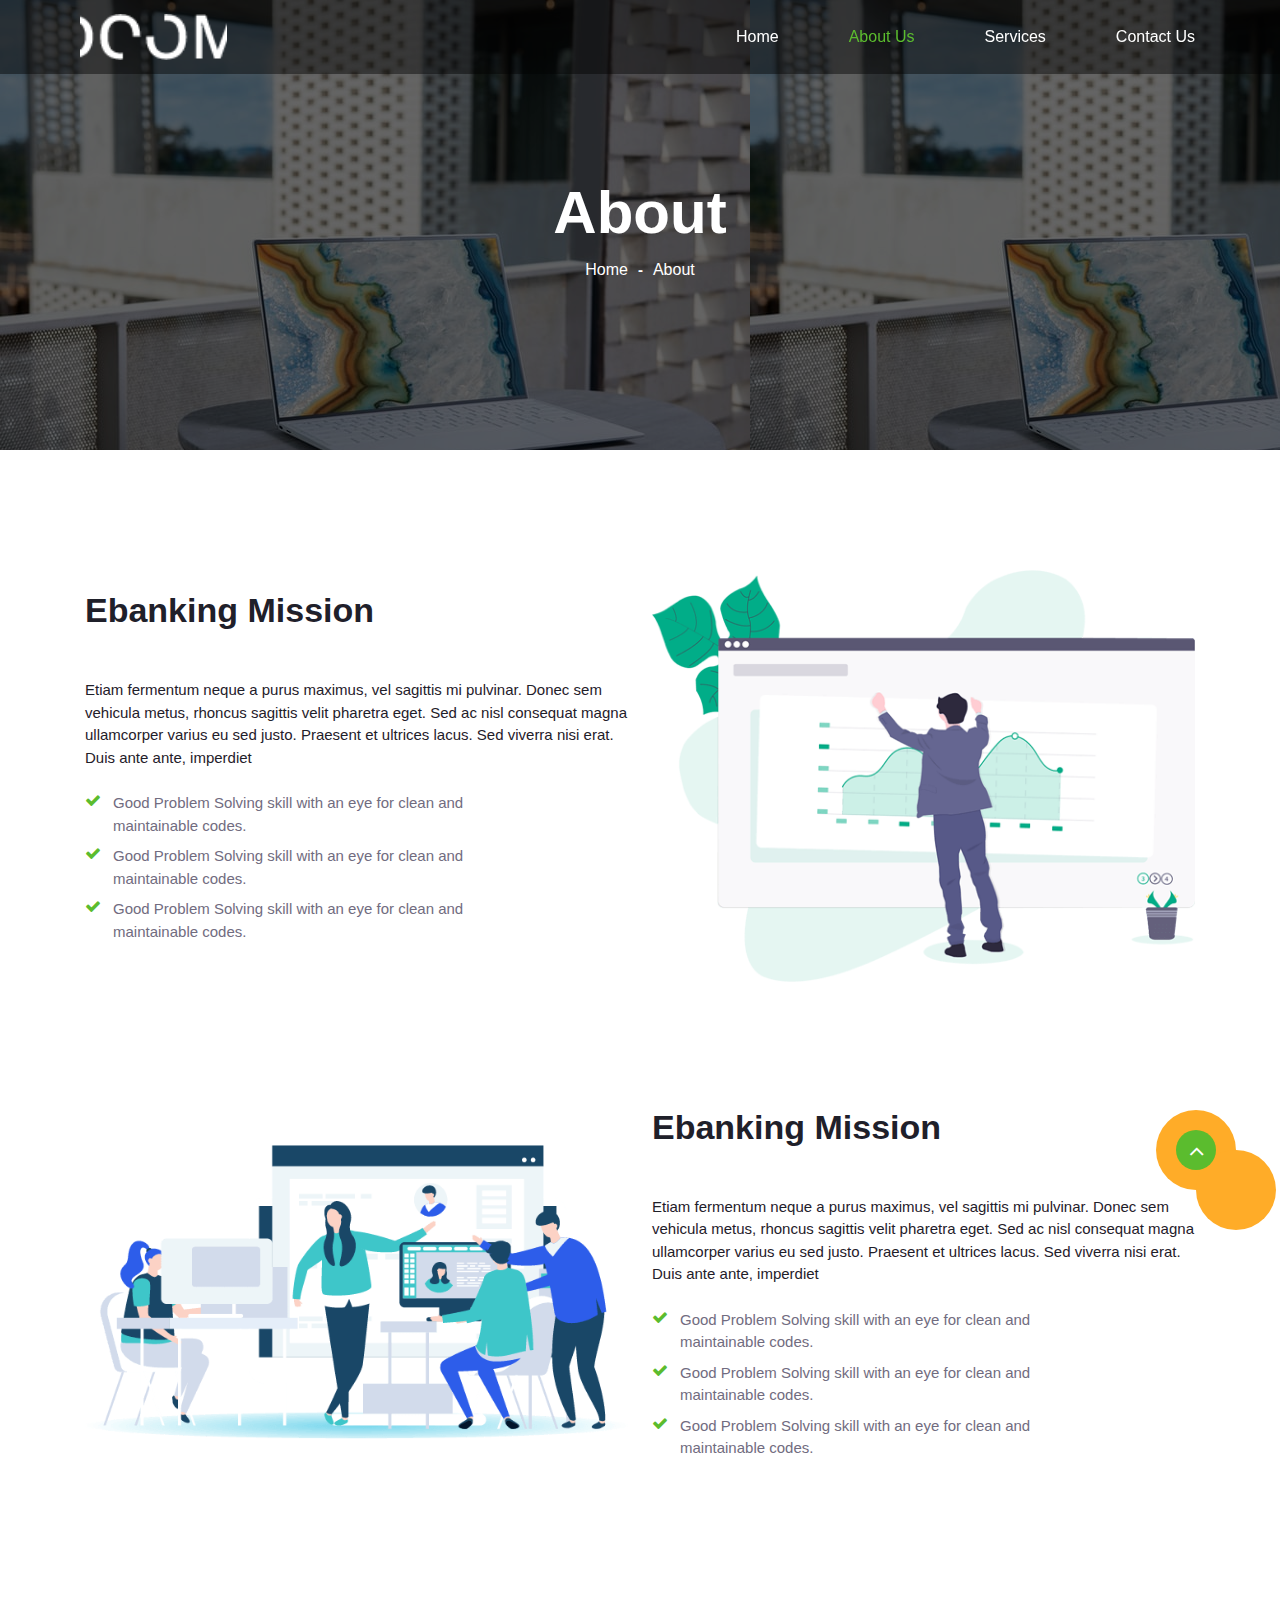
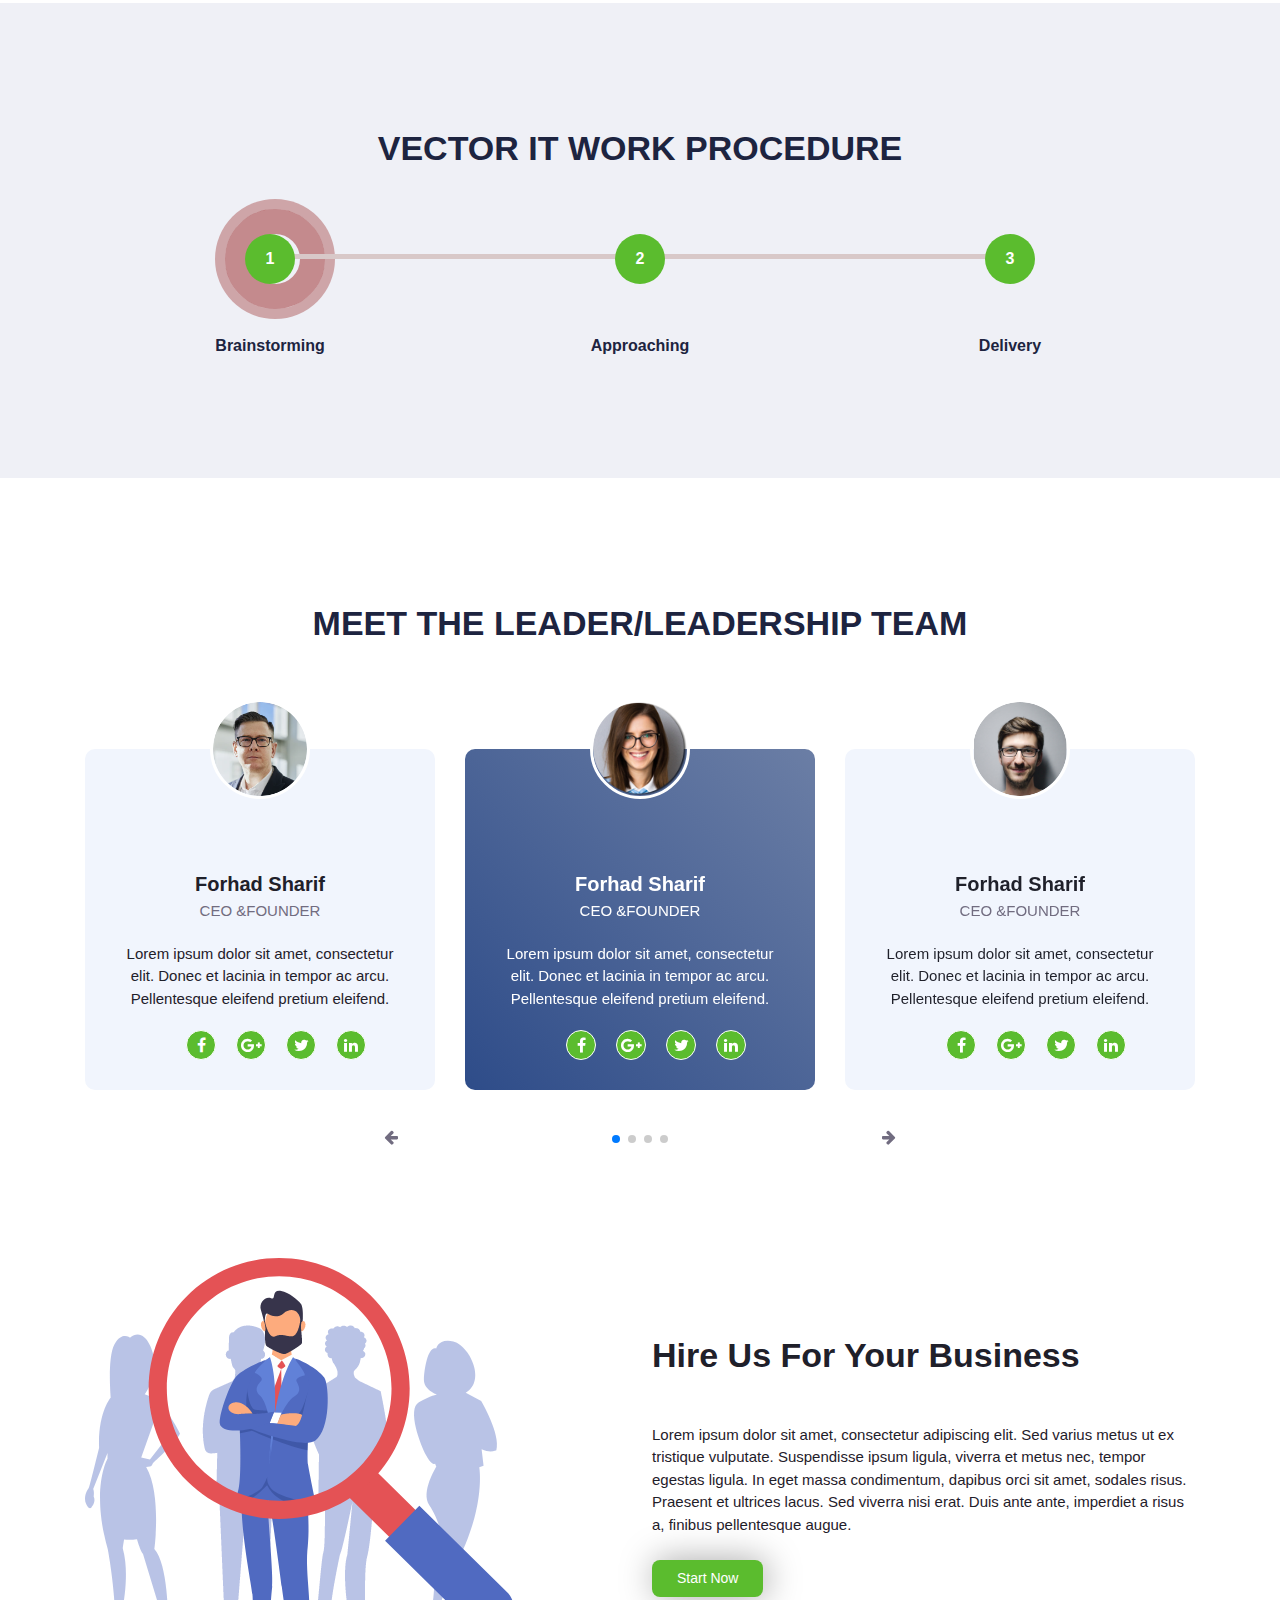
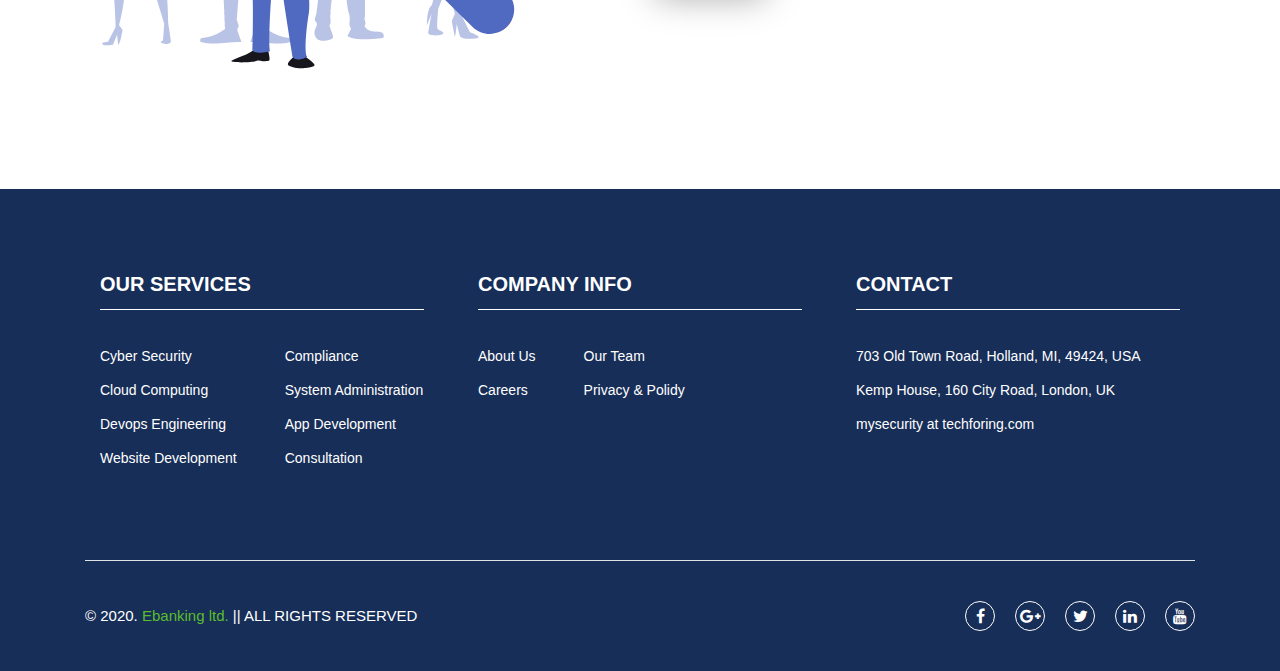
==== about.html @ 7d3a4fbb "Today I have completed 3 html pages" ====
<!DOCTYPE html>
<html lang="en">
<head>
    <meta charset="UTF-8">
    <meta name="viewport" content="width=device-width, initial-scale=1.0">
    <!-- Google fonts -->
    <link href="https://fonts.googleapis.com/css2?family=Roboto:ital,wght@0,100;0,300;0,400;0,500;0,700;1,100;1,300;1,400;1,500;1,700&display=swap" rel="stylesheet" />
    <!-- Favicon hear -->
    <link rel="shortcut icon" href="assets/images/logo/favicon.ico.png" type="image/x-icon">
    <!-- Fontawesome.min.css -->
    <link rel="stylesheet" href="assets/css/font-awesome.min.css" />
    <!-- Bootstrap v5 alpha -->
    <link rel="stylesheet" href="assets/css/bootstrap.min.css" />
    <!-- Animate css -->
    <link rel="stylesheet" href="assets/css/animate.css" />
    <!-- lightcase css -->
    <link rel="stylesheet" href="assets/css/lightcase.css" />
    <!-- swiper css -->
    <link rel="stylesheet" href="assets/css/swiper-bundle.min.css">
    <!-- Plane css -->
    <link rel="stylesheet" href="assets/css/plane.css" />

    <title>FutureGenit</title>
</head>
<body>

    <!-- freeloader start -->
    <!-- freeloader start -->

    <!-- header area start -->
    <header>
        <div class="header-bg">
            <div class="container-fluid p-0">
                <div class="header-item">
                    <div class="header-logo">
                        <a href="#" class="your-barnd">
                            <img src="assets/images/logo/01.png" alt="">
                        </a>
                    </div>
                    <div class="header-menu">
                        <div class="overlay"></div>
                        <div class="main-menu">
                            <ul class="menu-list list-unstyled">
                                <li>
                                    <a href="index.html" class="ploor-link">Home</a>
                                </li>
                                <li class="active">
                                    <a href="about.html" class="ploor-link">About Us</a>
                                </li>
                                <li>
                                    <a href="services.html" class="ploor-link">Services</a>
                                </li>
                                <li>
                                    <a href="contact.html" class="ploor-link">Contact Us</a>
                                </li>
                            </ul>
                        </div>
                        <div class="mobile-bar">
                            <span></span>
                            <span></span>
                            <span></span>
                        </div>
                    </div>
                </div>
            </div>
        </div>
    </header>
    <!-- header area Ends  -->

    <!-- page-header area start -->
    <section class="page-header">
        <div class="p-overlay">
            <div class="page-fluid">
                <div class="container">
                    <div class="page-header-content text-center">
                        <h2>About</h2>
                        <ul class="page-menu">
                            <li><a href="#0">Home</a></li>
                            <li><span>-</span></li>
                            <li><a href="#0">About</a></li>
                        </ul>
                    </div>
                </div>
            </div>
        </div>
    </section>
    <!-- page-header area ends  -->

    <!-- service one area start -->
    <section class="services-area style-four">
        <div class="container">
            <div class="section-wrapper">
                <div class="row align-items-center">
                    <div class="col-lg-6 col-12 mb-4 mb-lg-0">
                        <div class="service-content">
                            <div class="content-header">
                                <h3>Ebanking Mission</h3>
                            </div>
                            <div class="content-text">
                                <p> Etiam fermentum neque a purus maximus, vel sagittis mi pulvinar. Donec  sem vehicula metus, rhoncus sagittis velit pharetra eget. Sed ac nisl consequat magna ullamcorper varius eu sed justo. Praesent et ultrices lacus. Sed viverra nisi erat. Duis ante ante, imperdiet </p>
                                <ul class="service-list">
                                    <li><i class="fa fa-check"></i><span> Good Problem Solving skill with an eye for clean and maintainable codes.</span></li>
                                    <li><i class="fa fa-check"></i><span> Good Problem Solving skill with an eye for clean and maintainable codes.</span></li>
                                    <li><i class="fa fa-check"></i><span> Good Problem Solving skill with an eye for clean and maintainable codes.</span></li>
                                </ul>
                            </div>
                        </div>
                    </div>
                    <div class="col-lg-6 col-12">
                        <div class="service-thumb">
                            <img src="assets/images/about/01.png" alt="">
                        </div>
                    </div>
                </div>
            </div>
        </div>
    </section>
    <!-- service one area ends  -->

    <!-- service three area start -->
    <section class="services-area style-four pt-0">
        <div class="container">
            <div class="section-wrapper">
                <div class="row align-items-center">
                    <div class="col-lg-6 col-12 mb-4 mb-lg-0">
                        <div class="service-thumb">
                            <img src="assets/images/about/02.png" alt="">
                        </div>
                    </div>
                    <div class="col-lg-6 col-12">
                        <div class="service-content">
                            <div class="content-header">
                                <h3>Ebanking Mission</h3>
                            </div>
                            <div class="content-text">
                                <p> Etiam fermentum neque a purus maximus, vel sagittis mi pulvinar. Donec  sem vehicula metus, rhoncus sagittis velit pharetra eget. Sed ac nisl consequat magna ullamcorper varius eu sed justo. Praesent et ultrices lacus. Sed viverra nisi erat. Duis ante ante, imperdiet </p>
                                <ul class="service-list">
                                    <li><i class="fa fa-check"></i><span> Good Problem Solving skill with an eye for clean and maintainable codes.</span></li>
                                    <li><i class="fa fa-check"></i><span> Good Problem Solving skill with an eye for clean and maintainable codes.</span></li>
                                    <li><i class="fa fa-check"></i><span> Good Problem Solving skill with an eye for clean and maintainable codes.</span></li>
                                </ul>
                            </div>
                        </div>
                    </div>
                </div>
            </div>
        </div>
    </section>
    <!-- service three area ends  -->

    <!-- vectoriT work system  start -->
    <section class="working-area">
        <div class="container">
            <div class="section-header">
                <h3>Vector IT Work Procedure</h3>
            </div>
            <div class="section-wrapper">
                <ul class="working-bar">
                    <li><a href="#0">Brainstorming</a></li>
                    <li><a href="#0">Approaching</a></li>
                    <li><a href="#0">Delivery</a></li>
                </ul>
            </div>
        </div>
    </section>
    <!-- vectoriT work system  start -->

    <!-- team area start -->
    <section class="team-area">
        <div class="container">
            <div class="section-header">
                <h3>Meet The Leader/Leadership Team</h3>
            </div>
            <div class="section-wrapper">
                <div class="team-slider">
                    <div class="swiper-wrapper">
                        <div class="swiper-slide">
                            <div class="team-item">
                                <div class="item-thumb">
                                    <img src="assets/images/team/01.png" alt="">
                                </div>
                                <div class="item-text">
                                    <h4>Forhad Sharif</h4>
                                    <span>CEO &FOUNDER</span>
                                    <p>Lorem ipsum dolor sit amet, consectetur elit. Donec et lacinia in tempor ac arcu. Pellentesque eleifend pretium eleifend.</p>
                                    <ul class="mendia-list">
                                        <li><a href="#"><i class="fa fa-facebook"></i></a></li>
                                        <li><a href="#"><i class="fa fa-google-plus"></i></a></li>
                                        <li><a href="#"><i class="fa fa-twitter"></i></a></li>
                                        <li><a href="#"><i class="fa fa-linkedin"></i></a></li>
                                    </ul>
                                </div>
                            </div>
                        </div>
                        <div class="swiper-slide">
                            <div class="team-item">
                                <div class="item-thumb">
                                    <img src="assets/images/team/04.png" alt="">
                                </div>
                                <div class="item-text">
                                    <h4>Forhad Sharif</h4>
                                    <span>CEO &FOUNDER</span>
                                    <p>Lorem ipsum dolor sit amet, consectetur elit. Donec et lacinia in tempor ac arcu. Pellentesque eleifend pretium eleifend.</p>
                                    <ul class="mendia-list">
                                        <li><a href="#"><i class="fa fa-facebook"></i></a></li>
                                        <li><a href="#"><i class="fa fa-google-plus"></i></a></li>
                                        <li><a href="#"><i class="fa fa-twitter"></i></a></li>
                                        <li><a href="#"><i class="fa fa-linkedin"></i></a></li>
                                    </ul>
                                </div>
                            </div>
                        </div>
                        <div class="swiper-slide">
                            <div class="team-item">
                                <div class="item-thumb">
                                    <img src="assets/images/team/03.png" alt="">
                                </div>
                                <div class="item-text">
                                    <h4>Forhad Sharif</h4>
                                    <span>CEO &FOUNDER</span>
                                    <p>Lorem ipsum dolor sit amet, consectetur elit. Donec et lacinia in tempor ac arcu. Pellentesque eleifend pretium eleifend.</p>
                                    <ul class="mendia-list">
                                        <li><a href="#"><i class="fa fa-facebook"></i></a></li>
                                        <li><a href="#"><i class="fa fa-google-plus"></i></a></li>
                                        <li><a href="#"><i class="fa fa-twitter"></i></a></li>
                                        <li><a href="#"><i class="fa fa-linkedin"></i></a></li>
                                    </ul>
                                </div>
                            </div>
                        </div>
                        <div class="swiper-slide">
                            <div class="team-item">
                                <div class="item-thumb">
                                    <img src="assets/images/team/04.png" alt="">
                                </div>
                                <div class="item-text">
                                    <h4>Forhad Sharif</h4>
                                    <span>CEO &FOUNDER</span>
                                    <p>Lorem ipsum dolor sit amet, consectetur elit. Donec et lacinia in tempor ac arcu. Pellentesque eleifend pretium eleifend.</p>
                                    <ul class="mendia-list">
                                        <li><a href="#"><i class="fa fa-facebook"></i></a></li>
                                        <li><a href="#"><i class="fa fa-google-plus"></i></a></li>
                                        <li><a href="#"><i class="fa fa-twitter"></i></a></li>
                                        <li><a href="#"><i class="fa fa-linkedin"></i></a></li>
                                    </ul>
                                </div>
                            </div>
                        </div>
                        <div class="swiper-slide">
                            <div class="team-item">
                                <div class="item-thumb">
                                    <img src="assets/images/team/05.png" alt="">
                                </div>
                                <div class="item-text">
                                    <h4>Forhad Sharif</h4>
                                    <span>CEO &FOUNDER</span>
                                    <p>Lorem ipsum dolor sit amet, consectetur elit. Donec et lacinia in tempor ac arcu. Pellentesque eleifend pretium eleifend.</p>
                                    <ul class="mendia-list">
                                        <li><a href="#"><i class="fa fa-facebook"></i></a></li>
                                        <li><a href="#"><i class="fa fa-google-plus"></i></a></li>
                                        <li><a href="#"><i class="fa fa-twitter"></i></a></li>
                                        <li><a href="#"><i class="fa fa-linkedin"></i></a></li>
                                    </ul>
                                </div>
                            </div>
                        </div>
                        <div class="swiper-slide">
                            <div class="team-item">
                                <div class="item-thumb">
                                    <img src="assets/images/team/02.png" alt="">
                                </div>
                                <div class="item-text">
                                    <h4>Forhad Sharif</h4>
                                    <span>CEO &FOUNDER</span>
                                    <p>Lorem ipsum dolor sit amet, consectetur elit. Donec et lacinia in tempor ac arcu. Pellentesque eleifend pretium eleifend.</p>
                                    <ul class="mendia-list">
                                        <li><a href="#"><i class="fa fa-facebook"></i></a></li>
                                        <li><a href="#"><i class="fa fa-google-plus"></i></a></li>
                                        <li><a href="#"><i class="fa fa-twitter"></i></a></li>
                                        <li><a href="#"><i class="fa fa-linkedin"></i></a></li>
                                    </ul>
                                </div>
                            </div>
                        </div>
                    </div>
                    <!-- Add Pagination -->
                    <div class="swiper-pagination"></div>
                    <!-- Add Arrows -->
                    <div class="team-button-next">
                        <i class="fa fa-arrow-right"></i>
                    </div>
                    <div class="team-button-prev">
                        <i class="fa fa-arrow-left"></i>
                    </div>
                </div>
            </div>
        </div>
    </section>
    <!-- team area ends  -->

    <!-- service six area start -->
    <section class="services-area style-four pt-5">
        <div class="container">
            <div class="section-wrapper">
                <div class="row align-items-center">
                    <div class="col-lg-6 col-12 mb-4 mb-lg-0">
                        <div class="service-thumb">
                            <img src="assets/images/about/03.png" alt="">
                        </div>
                    </div>
                    <div class="col-lg-6 col-12">
                        <div class="service-content">
                            <div class="content-header">
                                <h3>Hire us for your business</h3>
                            </div>
                            <div class="content-text">
                                <p>Lorem ipsum dolor sit amet, consectetur adipiscing elit. Sed varius metus ut ex tristique vulputate. Suspendisse ipsum ligula, viverra et metus nec, tempor egestas ligula. In eget massa condimentum, dapibus orci sit amet, sodales risus.  Praesent et ultrices lacus. Sed viverra nisi erat. Duis ante ante, imperdiet a risus a, finibus pellentesque augue. </p>
                                <button type="button" class="btn text-white mt-4">Start Now</button>
                            </div>
                        </div>
                    </div>
                </div>
            </div>
        </div>
    </section>
    <!-- service six area ends  -->

    <!-- footer-area start -->
    <footer>
        <div class="container">
            <div class="section-wrapper">
                <div class="row justify-content-center">
                    <div class="col-lg-4 col-md-6 col-12 pb-4 pb-lg-0">
                        <div class="footer-item">
                            <div class="item-header">
                                <h4>Our Services</h4>
                            </div>
                            <div class="d-flex">
                                <ul class="item-list mr-5">
                                    <li><a href="#0">Cyber Security</a></li>
                                    <li><a href="#0">Cloud Computing</a></li>
                                    <li><a href="#0">Devops Engineering</a></li>
                                    <li><a href="#0">Website Development</a></li>
                                </ul>
                                <ul class="item-list">
                                    <li><a href="#0">Compliance</a></li>
                                    <li><a href="#0">System Administration</a></li>
                                    <li><a href="#0">App Development</a></li>
                                    <li><a href="#0">Consultation</a></li>
                                </ul>
                            </div>
                        </div>
                    </div>
                    <div class="col-lg-4 col-md-6 col-12 pb-4 pb-lg-0">
                        <div class="footer-item">
                            <div class="item-header">
                                <h4>Company info</h4>
                            </div>
                            <div class="d-flex">
                                <ul class="item-list mr-5">
                                    <li><a href="#0">About Us</a></li>
                                    <li><a href="#0">Careers</a></li>
                                </ul>
                                <ul class="item-list">
                                    <li><a href="#0">Our Team</a></li>
                                    <li><a href="#0">Privacy & Polidy</a></li>
                                </ul>
                            </div>
                        </div>
                    </div>
                    <div class="col-lg-4 col-md-6 col-12 pb-4 pb-md-0">
                        <div class="footer-item">
                            <div class="item-header">
                                <h4>Contact</h4>
                            </div>
                            <ul class="item-list">
                                <li><a href="#0">703 Old Town Road, Holland, MI, 49424, USA</a></li>
                                <li><a href="#0">Kemp House, 160 City Road, London, UK</a></li>
                                <li><a href="#0">mysecurity at techforing.com</a></li>
                            </ul>
                        </div>
                    </div>
                </div>
            </div>
            <div class="footer-bottom border-top">
                <div class="temp-text pb-4 pb-md-0">
                    <p>© 2020. <a href="https://Ebanking.com/" target="_blank">Ebanking ltd.</a> || ALL RIGHTS RESERVED</p>
                </div>
                <div class="footer-media">
                    <ul class="mendia-list">
                        <li><a href="#"><i class="fa fa-facebook"></i></a></li>
                        <li><a href="#"><i class="fa fa-google-plus"></i></a></li>
                        <li><a href="#"><i class="fa fa-twitter"></i></a></li>
                        <li><a href="#"><i class="fa fa-linkedin"></i></a></li>
                        <li><a href="#"><i class="fa fa-youtube"></i></a></li>
                    </ul>
                </div>
            </div>
        </div>
    </footer>
    <!-- footer-area ends  -->

    <!-- scroolTop -->
    <a href="#" class="scrollToTop">
        <i class="fa fa-angle-up"></i>
        <span class="pluse_1"></span>
        <span class="pluse_2"></span>
    </a>
    <!-- scroolTop -->

    <!-- optional js -->
    <script src="assets/js/vendors.min.js"></script>
    <script src="assets/js/popper.min.js"></script>
    <script src="assets/js/bootstrap.min.js"></script>
    <script src="assets/js/lightcase.js"></script>
    <script src="assets/js/swiper-bundle.min.js"></script>
    <script src="assets/js/function.js"></script>
</body>
</html>
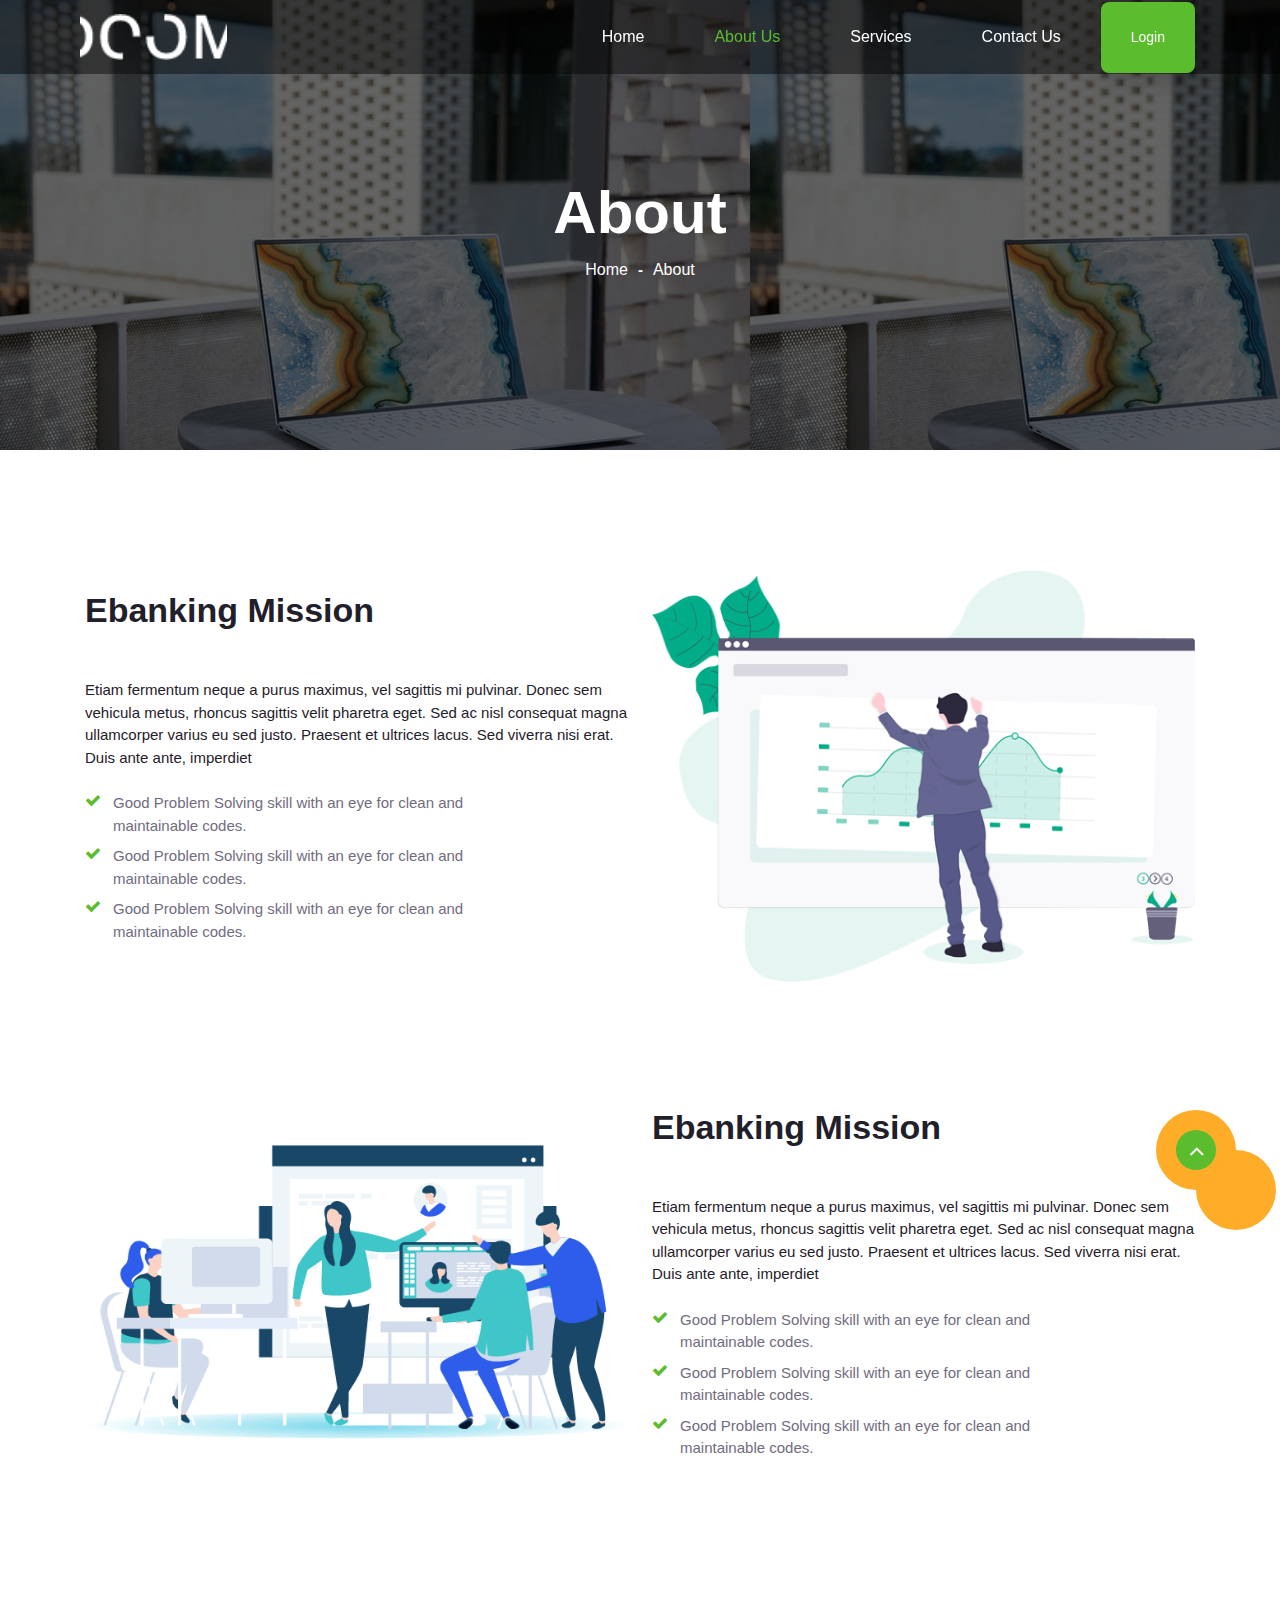
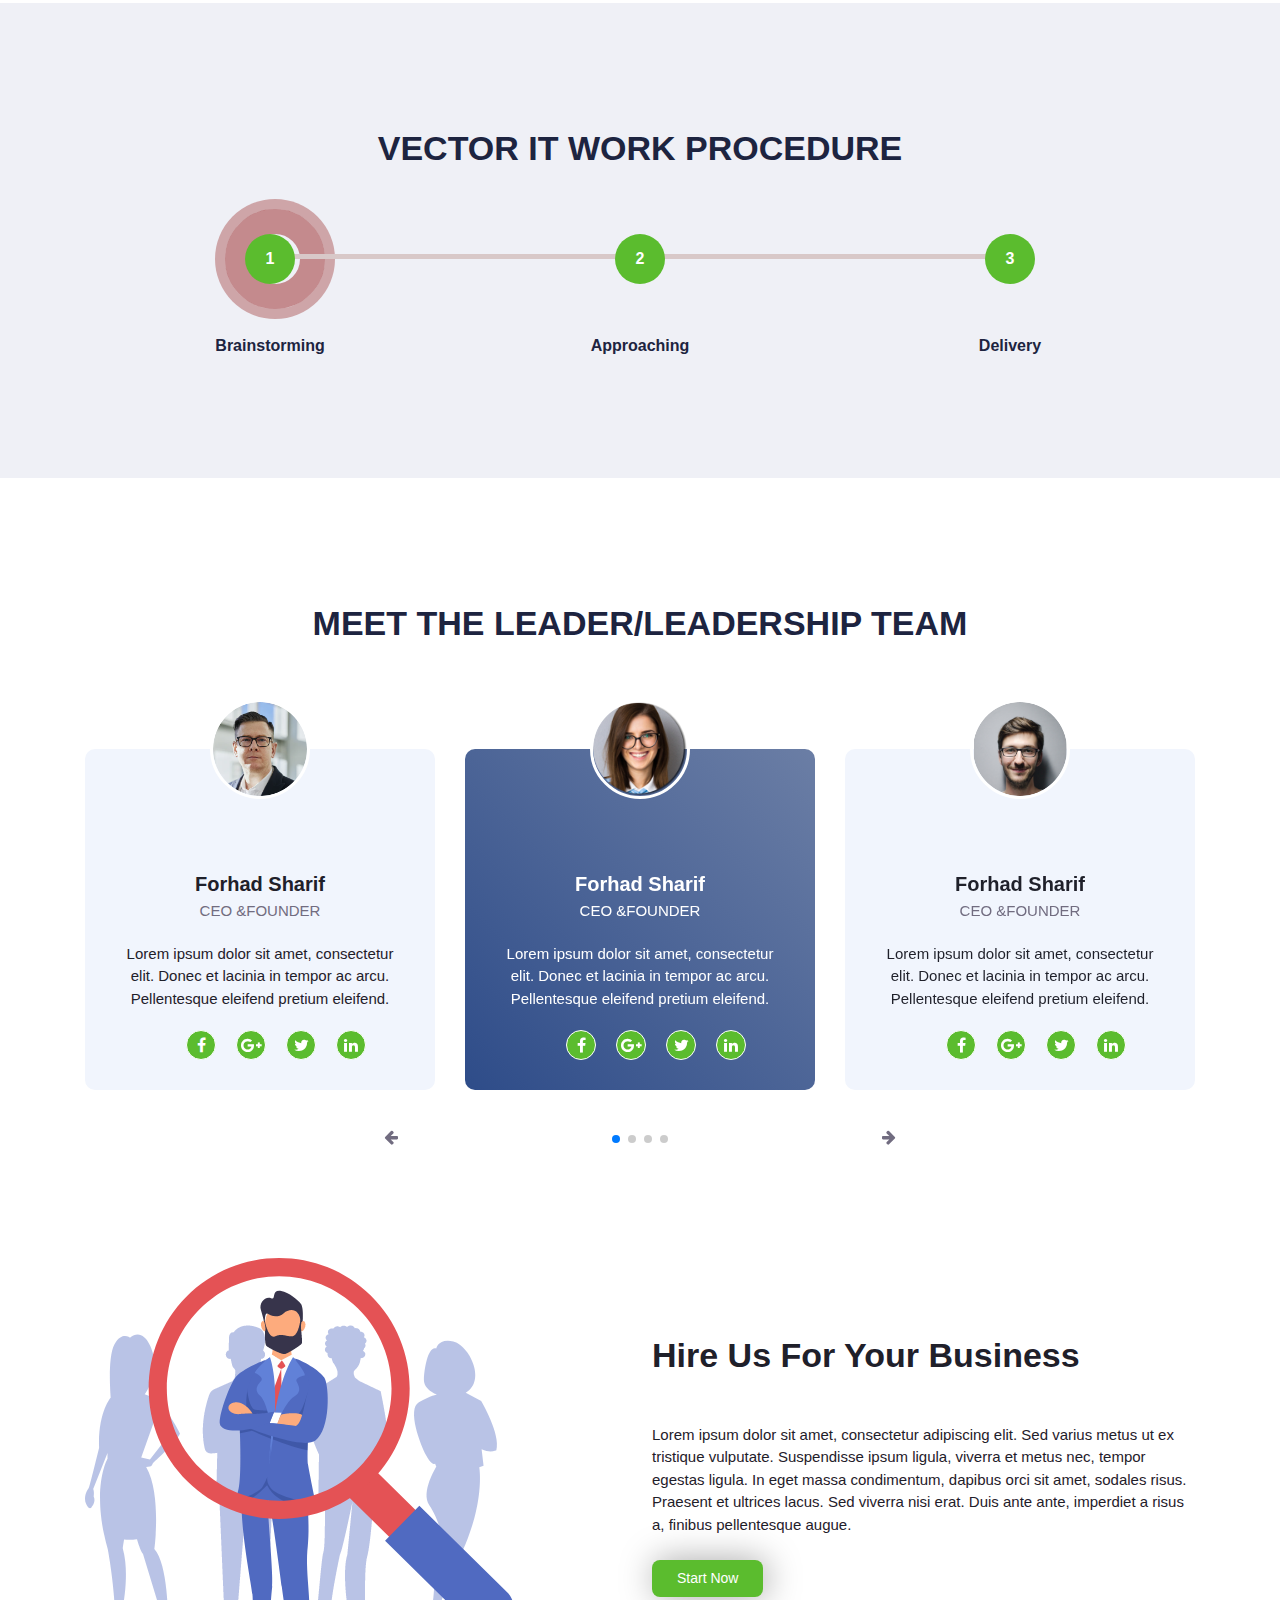
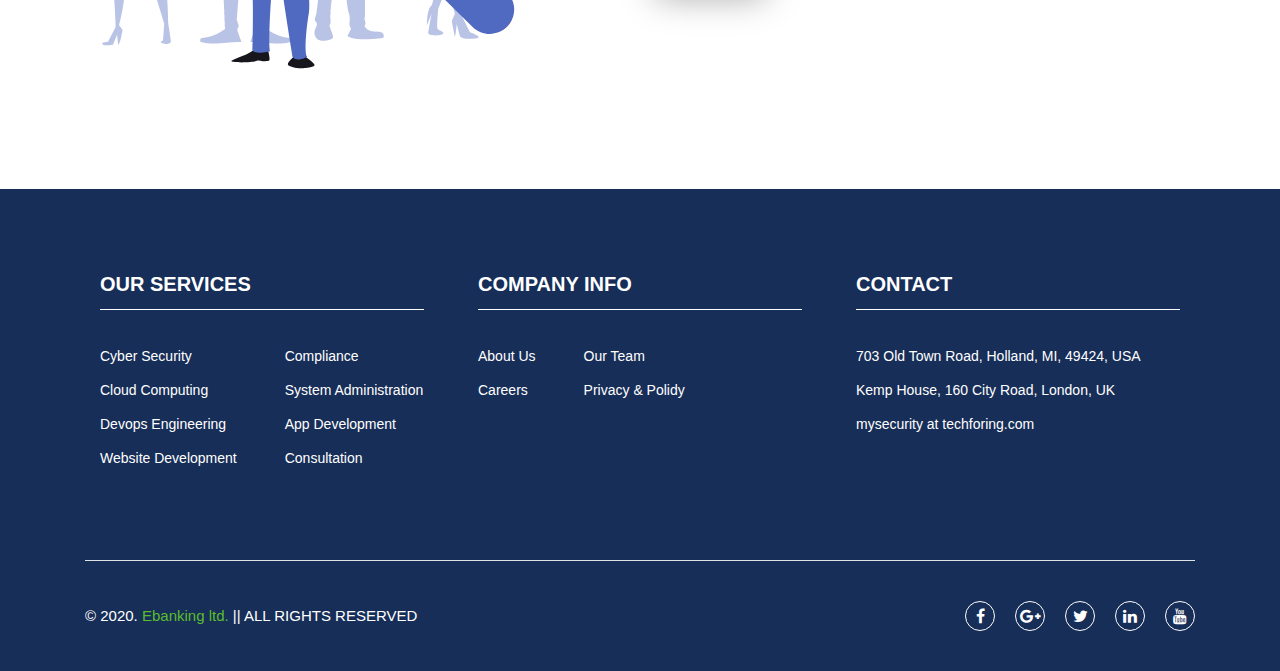
==== commit 2ec5f411: "Add some content" ====
--- a/about.html
+++ b/about.html
@@ -53,6 +53,9 @@
                                 <li>
                                     <a href="contact.html" class="ploor-link">Contact Us</a>
                                 </li>
+                                <li>
+                                    <a href="login.html" class="btn">Login</a>
+                                </li>
                             </ul>
                         </div>
                         <div class="mobile-bar">
--- a/assets/css/plane.css
+++ b/assets/css/plane.css
@@ -299,11 +299,11 @@
   100% {
     -webkit-transform: scale(1, 1);
     opacity: 0; } }
-header .header-bg .header-item, .banner-area .banner-container .swiper-wrapper .swiper-slide .banner-position, .page-header .page-fluid .page-header-content ul.page-menu, .working-area .section-wrapper ul.working-bar, .team-area .section-wrapper .team-slider .swiper-wrapper .swiper-slide .team-item .item-text ul.mendia-list, footer .footer-bottom, footer .footer-bottom .footer-media ul.mendia-list, .speakus-area .section-wrapper .speak-item {
+header .header-bg .header-item, .banner-area .banner-container .swiper-wrapper .swiper-slide .banner-position, .page-header .page-fluid .page-header-content ul.page-menu, .right-sidebar .categories-area .blog-categories ul.categories a, .right-sidebar .instagram-blog .instagram-content ul.instagram-thumb, .right-sidebar .blog-tag .tag-bg .tag-content ul.tag-link, .working-area .section-wrapper ul.working-bar, .team-area .section-wrapper .team-slider .swiper-wrapper .swiper-slide .team-item .item-text ul.mendia-list, footer .footer-bottom, footer .footer-bottom .footer-media ul.mendia-list, .speakus-area .section-wrapper .speak-item, .login-form.style-two .log-content .flexbox-container .bg-img .log-text ul.log-menu, .login-form.style-three .log-content .flexbox-container .white-box .bg-img .log-text .social-media-list {
   display: flex;
   flex-wrap: wrap; }
 
-header .header-bg .header-item .header-menu .main-menu ul.menu-list li::before, header .header-bg .header-item .header-menu .main-menu ul.menu-list a::after, .page-header .page-fluid, .video-testimonial .section-wrapper .video-thumb .thumb-icon i::after, .working-area .section-wrapper ul.working-bar li::after, .working-area .section-wrapper ul.working-bar li:nth-child(1) a::after, .working-area .section-wrapper ul.working-bar li a::before, .team-area .section-wrapper .team-slider .swiper-wrapper .swiper-slide .team-item .item-text ul.mendia-list a::after, footer .footer-bottom .footer-media ul.mendia-list a::after, .scrollToTop .pluse_1, .scrollToTop .pluse_2, .scrollToTop .pluse_1::after, .scrollToTop .pluse_1::before, .scrollToTop .pluse_2::after, .scrollToTop .pluse_2::before {
+header .header-bg .header-item .header-menu .main-menu ul.menu-list li::before, header .header-bg .header-item .header-menu .main-menu ul.menu-list a::after, .page-header .page-fluid, .right-sidebar .instagram-blog .instagram-content ul.instagram-thumb a .img-hover, .video-testimonial .section-wrapper .video-thumb .thumb-icon i::after, .working-area .section-wrapper ul.working-bar li::after, .working-area .section-wrapper ul.working-bar li:nth-child(1) a::after, .working-area .section-wrapper ul.working-bar li a::before, .team-area .section-wrapper .team-slider .swiper-wrapper .swiper-slide .team-item .item-text ul.mendia-list a::after, footer .footer-bottom .footer-media ul.mendia-list a::after, .scrollToTop .pluse_1, .scrollToTop .pluse_2, .scrollToTop .pluse_1::after, .scrollToTop .pluse_1::before, .scrollToTop .pluse_2::after, .scrollToTop .pluse_2::before {
   position: absolute;
   content: ''; }
 
@@ -426,6 +426,9 @@
         overflow-y: scroll;
         background-color: #5bbc2e;
         transition: all 0.3s ease-in-out; } }
+    @media (max-width: 575px) {
+      header .header-bg .header-item .header-menu .main-menu {
+        width: 200px; } }
     header .header-bg .header-item .header-menu .main-menu.open {
       left: 0; }
       header .header-bg .header-item .header-menu .main-menu.open ul.menu-list {
@@ -453,8 +456,10 @@
             right: auto;
             left: 0;
             width: 100%; }
-        header .header-bg .header-item .header-menu .main-menu ul.menu-list li:last-child a {
-          padding-right: 0; }
+        header .header-bg .header-item .header-menu .main-menu ul.menu-list li:last-child a:hover {
+          color: #fff; }
+        header .header-bg .header-item .header-menu .main-menu ul.menu-list li:last-child a::after {
+          content: none; }
         header .header-bg .header-item .header-menu .main-menu ul.menu-list li::before {
           top: 50%;
           left: -10%;
@@ -544,7 +549,7 @@
   .banner-area .banner-container {
     overflow: hidden; }
     .banner-area .banner-container .swiper-wrapper .swiper-slide {
-      min-height: 700px;
+      min-height: 500px;
       position: relative;
       overflow: hidden;
       background-position: center;
@@ -558,13 +563,13 @@
         opacity: 1;
         background: rgba(0, 0, 0, 0.6); }
       .banner-area .banner-container .swiper-wrapper .swiper-slide .banner-position {
-        min-height: 700px;
+        min-height: 500px;
         justify-content: center;
         align-items: center; }
         .banner-area .banner-container .swiper-wrapper .swiper-slide .banner-position .banner-content span {
           color: #fff;
           font-weight: 300;
-          font-size: 36px;
+          font-size: 25px;
           margin-bottom: -10px;
           display: inline-block; }
           @media (max-width: 575px) {
@@ -572,13 +577,13 @@
               max-width: 300px; } }
           @media (min-width: 576px) {
             .banner-area .banner-container .swiper-wrapper .swiper-slide .banner-position .banner-content span {
-              font-size: 40px; } }
+              font-size: 36px; } }
           @media (min-width: 768px) {
             .banner-area .banner-container .swiper-wrapper .swiper-slide .banner-position .banner-content span {
-              font-size: 48px; } }
+              font-size: 40px; } }
           @media (min-width: 1200px) {
             .banner-area .banner-container .swiper-wrapper .swiper-slide .banner-position .banner-content span {
-              font-size: 60px; } }
+              font-size: 48px; } }
         .banner-area .banner-container .swiper-wrapper .swiper-slide .banner-position .banner-content h2 {
           margin: 0;
           line-height: 1;
@@ -767,9 +772,244 @@
               padding-right: 8px; }
 
 .right-sidebar {
-  padding: 120px 0; }
-  .right-sidebar .panel-thumb img {
-    width: 100%; }
+  padding: 120px 0;
+  /*---col-4 css--*/
+  /*---col-4 css--*/ }
+  .right-sidebar .blog-form {
+    padding: 30px;
+    position: relative;
+    background: #fff;
+    box-shadow: 0 0 20px rgba(136, 136, 136, 0.2); }
+    @media (max-width: 991px) {
+      .right-sidebar .blog-form {
+        margin-top: 30px; } }
+    .right-sidebar .blog-form input.Search-box {
+      margin: 0;
+      color: #abb2b9;
+      height: 50px;
+      width: 100%;
+      padding-left: 8px;
+      font-weight: normal;
+      border: none;
+      border-radius: 4px;
+      background-color: #f4f5f6; }
+      .right-sidebar .blog-form input.Search-box::placeholder {
+        font-size: 16px;
+        letter-spacing: 1px; }
+    .right-sidebar .blog-form .search-icon {
+      position: absolute;
+      top: 40%;
+      right: 50px;
+      cursor: pointer; }
+  .right-sidebar .categories-area {
+    width: 100%;
+    padding: 30px 0 30px 0; }
+    .right-sidebar .categories-area .blog-categories {
+      background: #fff;
+      padding: 30px 30px 15px 30px;
+      border-radius: 3px;
+      overflow: hidden; }
+      .right-sidebar .categories-area .blog-categories.blog-padd {
+        box-shadow: 0 0 20px rgba(136, 136, 136, 0.2); }
+      .right-sidebar .categories-area .blog-categories h5 {
+        padding-bottom: 20px;
+        margin: 0;
+        border-bottom: 1px solid #f6f9fb;
+        text-transform: uppercase; }
+      .right-sidebar .categories-area .blog-categories ul.categories {
+        padding: 0;
+        margin: 0;
+        margin-top: 20px; }
+        .right-sidebar .categories-area .blog-categories ul.categories li {
+          margin: 5px 0;
+          list-style: none;
+          font-size: 16px;
+          font-weight: 400; }
+          @media (max-width: 1199px) {
+            .right-sidebar .categories-area .blog-categories ul.categories li {
+              margin: 0 0; } }
+        .right-sidebar .categories-area .blog-categories ul.categories a {
+          color: #000;
+          font-size: 16px;
+          justify-content: space-between;
+          align-items: baseline;
+          text-transform: capitalize;
+          font-weight: normal;
+          text-decoration: none;
+          transition: all ease 0.5s; }
+          .right-sidebar .categories-area .blog-categories ul.categories a:hover {
+            color: #5bbc2e; }
+            .right-sidebar .categories-area .blog-categories ul.categories a:hover p {
+              transform: translateX(5px);
+              color: #5bbc2e; }
+          .right-sidebar .categories-area .blog-categories ul.categories a p {
+            color: #000;
+            transition: all ease 0.5s;
+            font-size: 14px;
+            margin-bottom: 10px;
+            text-transform: uppercase; }
+            .right-sidebar .categories-area .blog-categories ul.categories a p i {
+              padding-right: 5px; }
+  .right-sidebar .post-blog {
+    background: #fff;
+    box-shadow: 0 0 20px rgba(136, 136, 136, 0.2); }
+    .right-sidebar .post-blog .post-content {
+      padding: 40px 30px; }
+      .right-sidebar .post-blog .post-content h5 {
+        margin: 0;
+        padding-bottom: 20px;
+        border-bottom: 1px solid #f6f9fb;
+        text-transform: uppercase; }
+      .right-sidebar .post-blog .post-content .content-inner {
+        width: 100%;
+        overflow: hidden;
+        padding: 20px 0;
+        border-bottom: 1px solid #f6f9fb; }
+        .right-sidebar .post-blog .post-content .content-inner:last-child {
+          border-bottom: none;
+          padding-bottom: 0; }
+        @media (max-width: 991px) {
+          .right-sidebar .post-blog .post-content .content-inner {
+            margin-bottom: 10px; } }
+        .right-sidebar .post-blog .post-content .content-inner:hover .post-text p {
+          color: #5bbc2e; }
+        .right-sidebar .post-blog .post-content .content-inner:hover .post-thumb img {
+          transform: scale(1.1); }
+        .right-sidebar .post-blog .post-content .content-inner .post-text {
+          width: calc(100% - 100px);
+          float: left; }
+          .right-sidebar .post-blog .post-content .content-inner .post-text p {
+            margin: 0;
+            color: #000;
+            font-weight: 500;
+            line-height: 22px;
+            transition: all 0.3s ease-in-out; }
+            @media (max-width: 575px) {
+              .right-sidebar .post-blog .post-content .content-inner .post-text p {
+                font-size: 13px; } }
+          .right-sidebar .post-blog .post-content .content-inner .post-text span {
+            transition: all 0.3s ease-in-out; }
+        .right-sidebar .post-blog .post-content .content-inner .post-thumb {
+          width: 80px;
+          float: left;
+          margin-left: 15px;
+          overflow: hidden; }
+          .right-sidebar .post-blog .post-content .content-inner .post-thumb img {
+            width: 100%;
+            height: 70px;
+            transition: all 0.3s ease-in-out; }
+  .right-sidebar .instagram-blog {
+    background: #fff;
+    box-shadow: 0 0 20px rgba(136, 136, 136, 0.2); }
+    .right-sidebar .instagram-blog .instagram-content {
+      padding: 30px 20px 25px 30px; }
+      .right-sidebar .instagram-blog .instagram-content h5 {
+        margin: 0;
+        padding-bottom: 20px;
+        text-transform: uppercase;
+        border-bottom: 1px solid #f6f9fb; }
+      .right-sidebar .instagram-blog .instagram-content ul.instagram-thumb {
+        padding: 0;
+        margin: 0;
+        width: 100%;
+        padding-top: 25px;
+        justify-content: center; }
+        .right-sidebar .instagram-blog .instagram-content ul.instagram-thumb li {
+          list-style: none;
+          padding: 0;
+          height: 75px;
+          margin-bottom: 10px;
+          width: calc(100% / 3); }
+          @media (max-width: 1199px) {
+            .right-sidebar .instagram-blog .instagram-content ul.instagram-thumb li {
+              margin: 5px;
+              margin-bottom: 5px;
+              width: calc(100% / 4); } }
+          @media (max-width: 767px) {
+            .right-sidebar .instagram-blog .instagram-content ul.instagram-thumb li {
+              width: calc(100% / 5); } }
+          @media (max-width: 575px) {
+            .right-sidebar .instagram-blog .instagram-content ul.instagram-thumb li {
+              width: calc(100% / 5); } }
+          @media (max-width: 375px) {
+            .right-sidebar .instagram-blog .instagram-content ul.instagram-thumb li {
+              width: calc(100% / 3); } }
+        .right-sidebar .instagram-blog .instagram-content ul.instagram-thumb a {
+          height: 100%;
+          text-decoration: none;
+          position: relative;
+          overflow: hidden; }
+          .right-sidebar .instagram-blog .instagram-content ul.instagram-thumb a:hover .img-hover {
+            transform: scale(1); }
+          .right-sidebar .instagram-blog .instagram-content ul.instagram-thumb a img {
+            width: 100%;
+            height: 100%; }
+          .right-sidebar .instagram-blog .instagram-content ul.instagram-thumb a .img-hover {
+            width: 100%;
+            height: 100%;
+            left: 0;
+            top: 0;
+            background: linear-gradient(to right, #d602317d, #ffc221a6);
+            transform: scale(0);
+            transition: all 0.3s ease-in-out; }
+  .right-sidebar .blog-tag {
+    padding: 30px 0 0 0; }
+    .right-sidebar .blog-tag .tag-bg {
+      padding: 30px;
+      background-color: #fff;
+      box-shadow: 0 0 20px rgba(136, 136, 136, 0.2); }
+      @media (max-width: 991px) {
+        .right-sidebar .blog-tag .tag-bg {
+          margin-bottom: 40px; } }
+      .right-sidebar .blog-tag .tag-bg .tag-content h5 {
+        margin: 0;
+        padding-bottom: 20px;
+        text-transform: uppercase;
+        border-bottom: 1px solid #f6f9fb; }
+      .right-sidebar .blog-tag .tag-bg .tag-content ul.tag-link {
+        padding: 0;
+        margin: 0;
+        justify-content: flex-start;
+        align-items: baseline;
+        padding-top: 22px; }
+        .right-sidebar .blog-tag .tag-bg .tag-content ul.tag-link li {
+          list-style: none;
+          padding: 0;
+          margin: 5px 6px 5px 0px; }
+          @media (max-width: 1199px) {
+            .right-sidebar .blog-tag .tag-bg .tag-content ul.tag-link li {
+              margin: 10px 4px 0px 0px; } }
+        .right-sidebar .blog-tag .tag-bg .tag-content ul.tag-link a {
+          color: #000000;
+          font-size: 16px;
+          padding: 5.5px 10px;
+          display: inline-block;
+          background-color: #fff;
+          border: 1px solid #ebebeb;
+          text-decoration: none;
+          transition: all 0.5s ease-in-out; }
+          @media (max-width: 767px) {
+            .right-sidebar .blog-tag .tag-bg .tag-content ul.tag-link a {
+              padding: 5px 5px; } }
+          .right-sidebar .blog-tag .tag-bg .tag-content ul.tag-link a:hover {
+            color: #fff;
+            background: #5bbc2e; }
+  .right-sidebar .add_bnner {
+    margin: 30px 0 30px 0;
+    background: #fff;
+    box-shadow: 0 0 20px rgba(136, 136, 136, 0.2); }
+    .right-sidebar .add_bnner .add_banner_inner {
+      padding: 35px; }
+      .right-sidebar .add_bnner .add_banner_inner h5 {
+        margin: 0;
+        text-transform: uppercase;
+        padding-bottom: 20px;
+        border-bottom: 1px solid #f6f9fb; }
+      .right-sidebar .add_bnner .add_banner_inner .single_thumb {
+        width: 100%;
+        padding-top: 25px; }
+        .right-sidebar .add_bnner .add_banner_inner .single_thumb img {
+          width: 100%; }
 
 .video-testimonial {
   padding: 120px 0;
@@ -1110,6 +1350,160 @@
     height: 100%;
     width: 100%; }
 
+.login-form {
+  height: 100vh;
+  width: 100vw;
+  overflow: hidden; }
+  .login-form .log-content .card {
+    border-radius: 3px; }
+    .login-form .log-content .card .log-text {
+      padding: 30px; }
+      .login-form .log-content .card .log-text img {
+        margin-left: -50px;
+        padding-bottom: 20px; }
+    .login-form .log-content .card .card-header .card-title h4 {
+      margin: 0;
+      font-size: 18px; }
+  .login-form .log-content .login-footer .divider .divider-text {
+    font-size: 0.9375rem;
+    font-weight: 600;
+    padding: 0 1rem;
+    color: #333;
+    position: relative;
+    display: inline-block; }
+    .login-form .log-content .login-footer .divider .divider-text::after, .login-form .log-content .login-footer .divider .divider-text::before {
+      content: '';
+      position: absolute;
+      top: 50%;
+      width: 100px;
+      border-top: 1px solid #aaa; }
+    .login-form .log-content .login-footer .divider .divider-text::before {
+      right: 100%; }
+    .login-form .log-content .login-footer .divider .divider-text::after {
+      left: 100%; }
+  .login-form.style-two .log-content .flexbox-container .card {
+    max-width: 350px;
+    margin: 0 auto;
+    margin-bottom: 0;
+    display: flex;
+    justify-content: center;
+    min-height: 100vh;
+    box-shadow: none !important; }
+    .login-form.style-two .log-content .flexbox-container .card .card-content .card-body form .input-group .form-control {
+      border-radius: 20px;
+      border: 1px solid #13aae4; }
+      .login-form.style-two .log-content .flexbox-container .card .card-content .card-body form .input-group .form-control::placeholder {
+        color: #13aae4; }
+    .login-form.style-two .log-content .flexbox-container .card .card-content .card-body form .input-group .form-control-position i {
+      color: #13aae4; }
+    .login-form.style-two .log-content .flexbox-container .card .card-content .card-body form .input-group label {
+      color: #13aae4 !important; }
+    .login-form.style-two .log-content .flexbox-container .card .card-content .card-body form .input-group .text-right a.card-link {
+      color: #13aae4; }
+    .login-form.style-two .log-content .flexbox-container .card .card-content .card-body form button.log-btn {
+      width: 100%;
+      border-radius: 20px;
+      background: #13aae4; }
+  .login-form.style-two .log-content .flexbox-container .bg-img {
+    background: rgba(0, 0, 0, 0.04) url(../../assets/images/login/log-2.jpg) top left repeat;
+    background-size: cover;
+    top: 0;
+    width: 100%;
+    bottom: 0;
+    min-height: 100vh;
+    text-align: left;
+    z-index: 999;
+    opacity: 1;
+    border-radius: 100% 0 0 100%;
+    position: relative;
+    display: flex;
+    justify-content: center;
+    align-items: center;
+    padding: 30px 30px; }
+    .login-form.style-two .log-content .flexbox-container .bg-img .log-text ul.log-menu {
+      list-style: none; }
+      .login-form.style-two .log-content .flexbox-container .bg-img .log-text ul.log-menu li {
+        border-radius: 3px;
+        padding: 5px 20px; }
+        .login-form.style-two .log-content .flexbox-container .bg-img .log-text ul.log-menu li:nth-child(1) {
+          margin-right: 15px; }
+        .login-form.style-two .log-content .flexbox-container .bg-img .log-text ul.log-menu li.active {
+          background: 0 #13aae4; }
+      .login-form.style-two .log-content .flexbox-container .bg-img .log-text ul.log-menu a {
+        color: #fff; }
+    .login-form.style-two .log-content .flexbox-container .bg-img .log-text h3, .login-form.style-two .log-content .flexbox-container .bg-img .log-text p {
+      color: #fff; }
+  .login-form.style-three .log-content .flexbox-container .white-box {
+    margin: 0 150px 0 200px;
+    max-width: 700px;
+    border-radius: 10px;
+    align-items: center;
+    background: #fff;
+    box-shadow: 0 0 35px rgba(0, 0, 0, 0.1); }
+    .login-form.style-three .log-content .flexbox-container .white-box .bg-img {
+      background-size: cover;
+      width: 100%;
+      bottom: 0;
+      border-radius: 10px;
+      padding: 80px 30px;
+      background: #0f3f6f;
+      margin: 30px 0;
+      left: -60px;
+      z-index: 999; }
+      .login-form.style-three .log-content .flexbox-container .white-box .bg-img .log-text .social-media-list {
+        margin: 0;
+        list-style: none;
+        justify-content: center; }
+        .login-form.style-three .log-content .flexbox-container .white-box .bg-img .log-text .social-media-list li {
+          margin: 5px; }
+        .login-form.style-three .log-content .flexbox-container .white-box .bg-img .log-text .social-media-list a:hover {
+          color: #fff; }
+    .login-form.style-three .log-content .flexbox-container .white-box .card .card-content .card-body form .input-group .form-control {
+      border-color: #0f3f6f; }
+      .login-form.style-three .log-content .flexbox-container .white-box .card .card-content .card-body form .input-group .form-control::placeholder {
+        color: #0f3f6f; }
+    .login-form.style-three .log-content .flexbox-container .white-box .card .card-content .card-body form .input-group .form-control-position i {
+      color: #0f3f6f; }
+    .login-form.style-three .log-content .flexbox-container .white-box .card .card-content .card-body form .input-group .text-right a {
+      color: #0f3f6f; }
+    .login-form.style-three .log-content .flexbox-container .white-box .card .card-content .card-body form button.log-btn {
+      width: 100%;
+      color: #fff;
+      background: #0f3f6f; }
+
+.bg-authentication {
+  background-color: #EFF2F7; }
+
+.back-menu h6 i {
+  -webkit-animation: bounce-down 1.9s infinite;
+  animation: bounce-down 1.9s infinite; }
+
+@-webkit-keyframes bounce-down {
+  0% {
+    opacity: 0;
+    -webkit-transform: translateX(20px);
+    transform: translateX(20px); }
+  50% {
+    opacity: 1;
+    -webkit-transform: translateX(0);
+    transform: translateX(0); }
+  100% {
+    opacity: 0;
+    -webkit-transform: translateX(5px);
+    transform: translateX(5px); } }
+@keyframes bounce-down {
+  0% {
+    opacity: 0;
+    -webkit-transform: translateX(20px);
+    transform: translateX(20px); }
+  50% {
+    opacity: 1;
+    -webkit-transform: translateX(0);
+    transform: translateX(0); }
+  100% {
+    opacity: 0;
+    -webkit-transform: translateX(5px);
+    transform: translateX(5px); } }
 .scrollToTop {
   position: fixed;
   bottom: -30%;
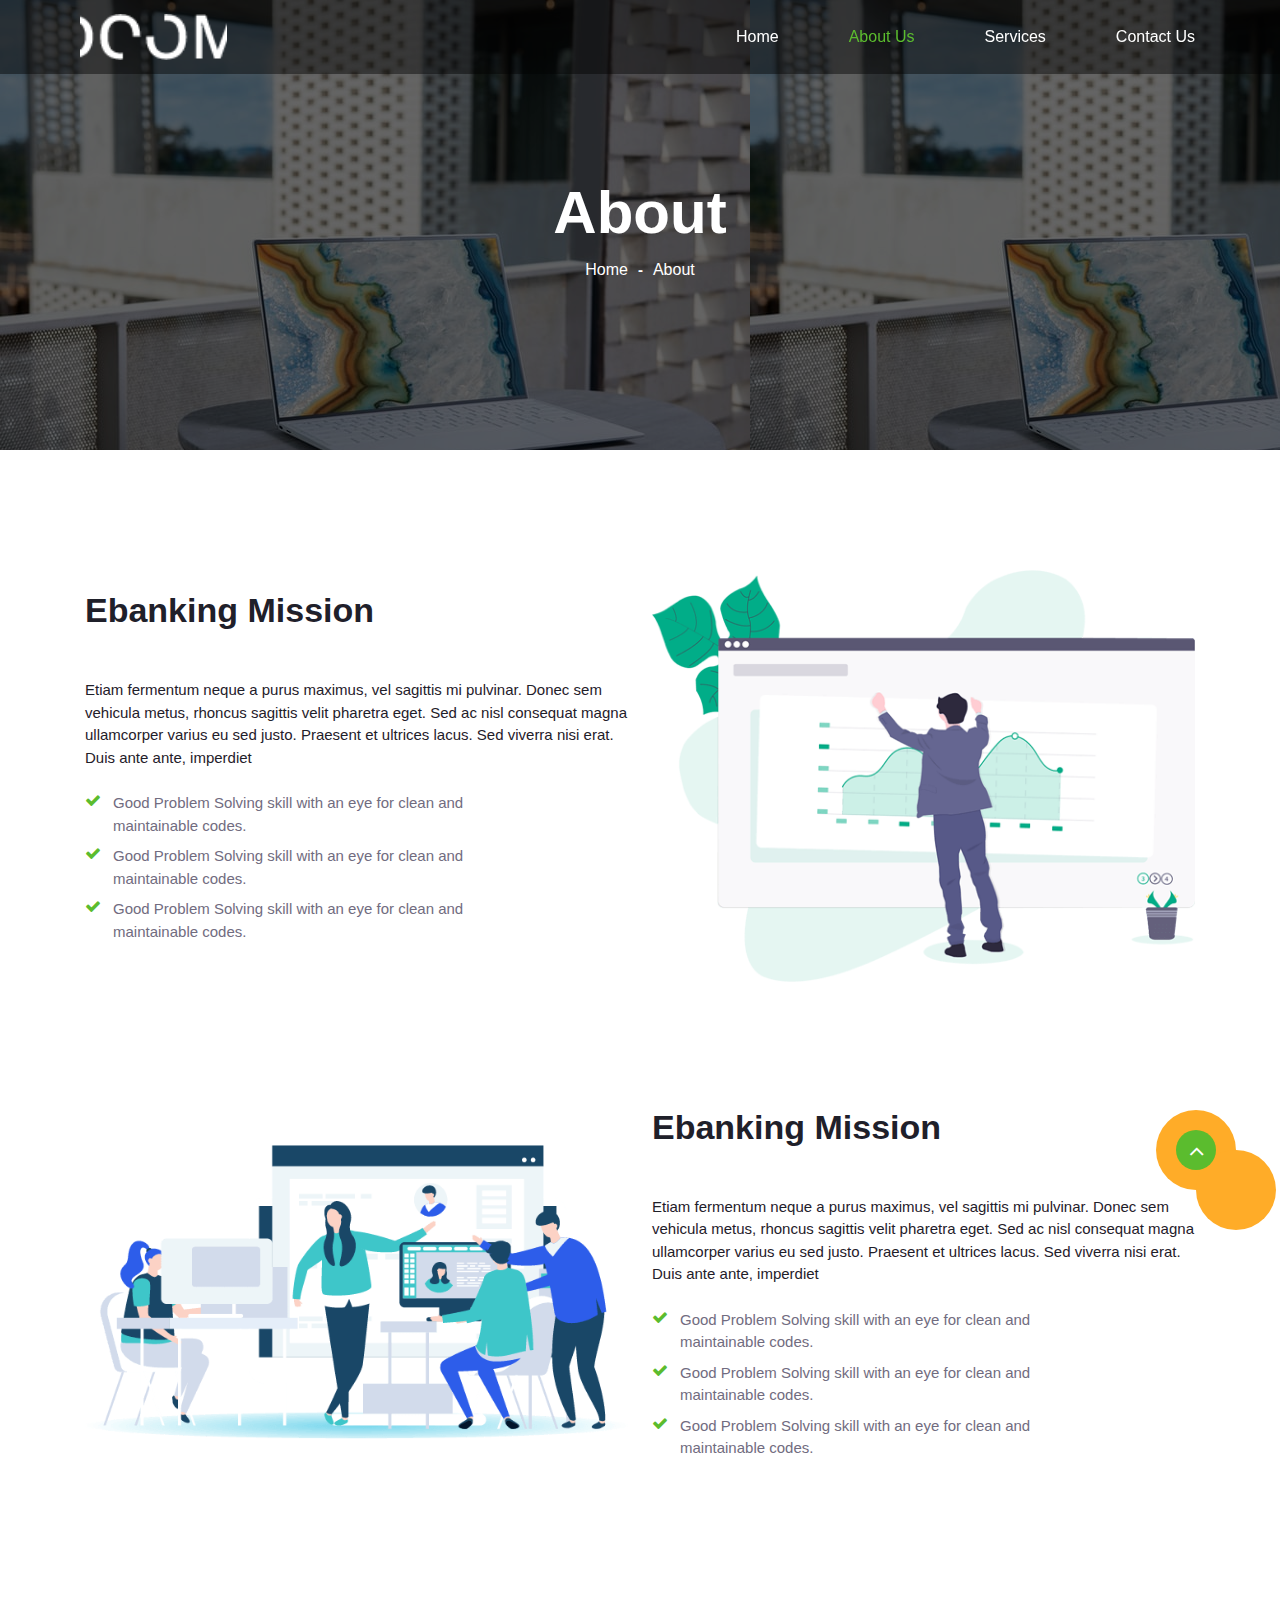
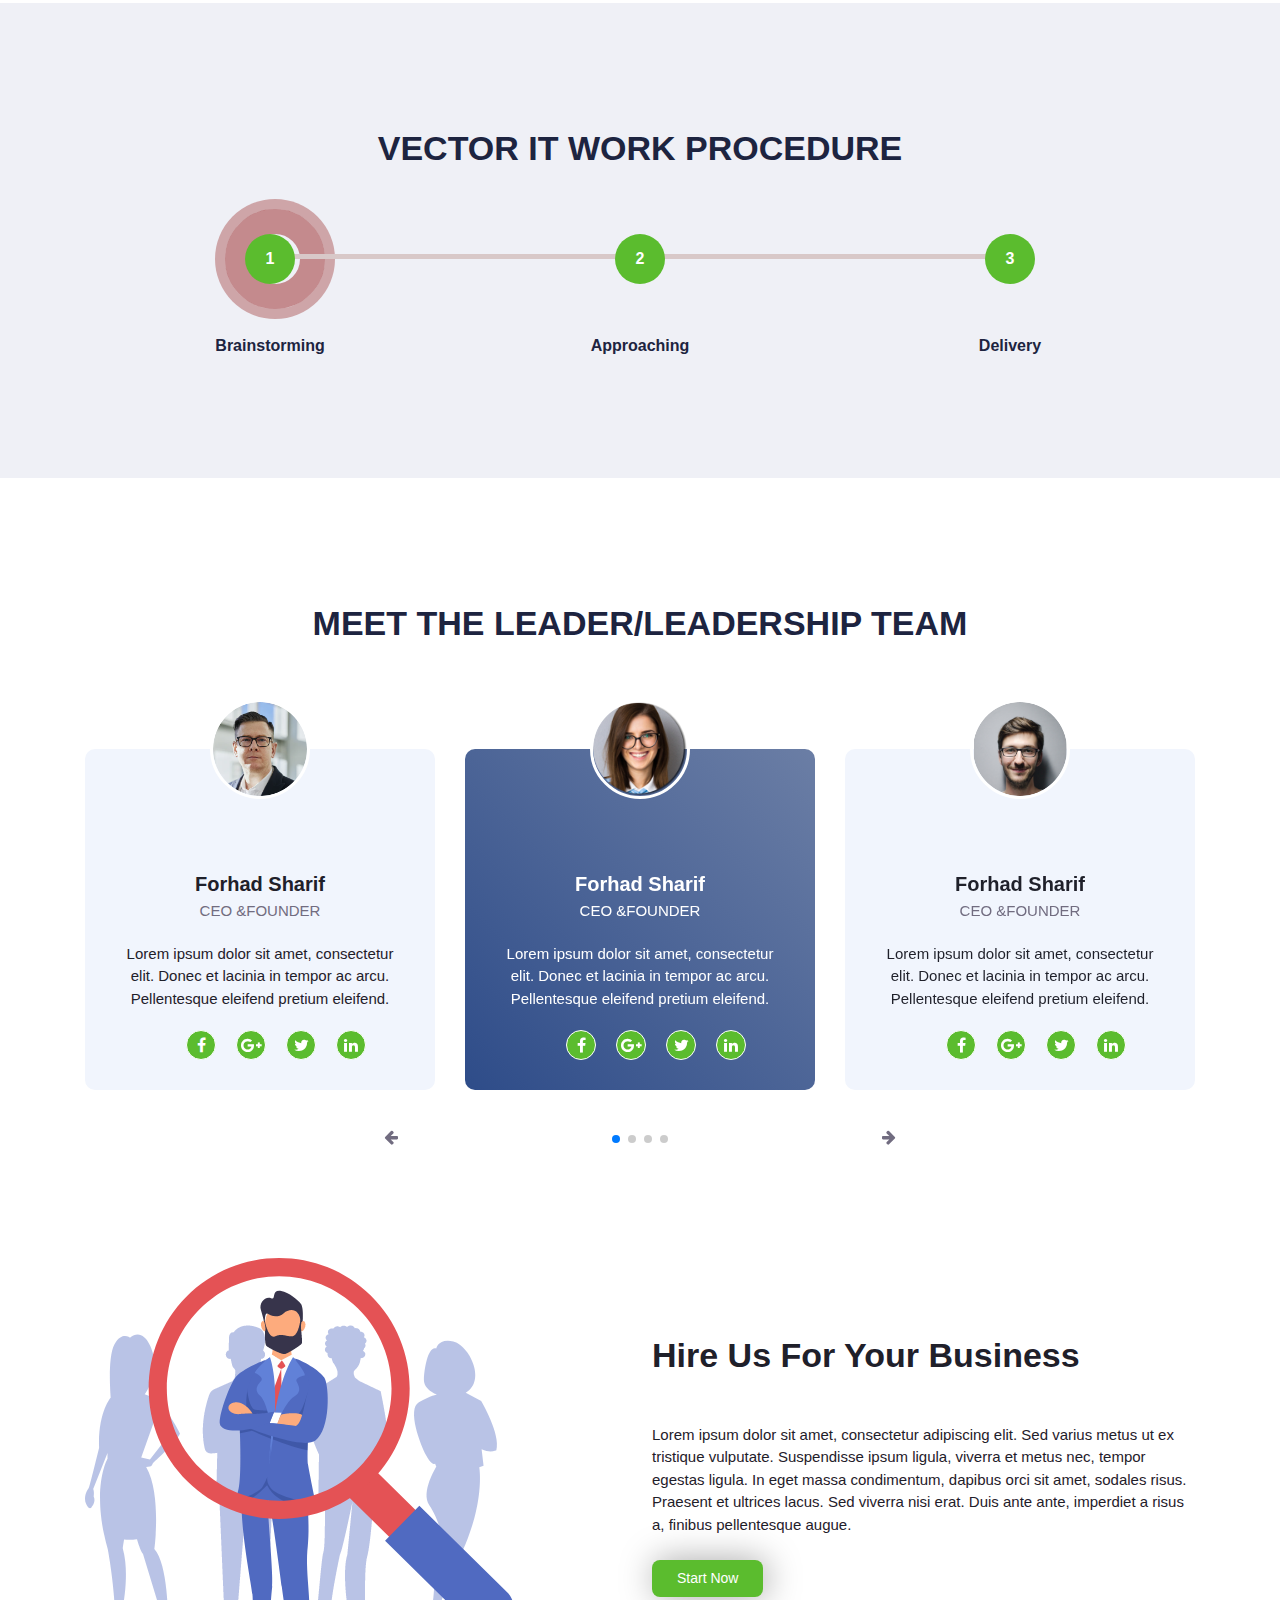
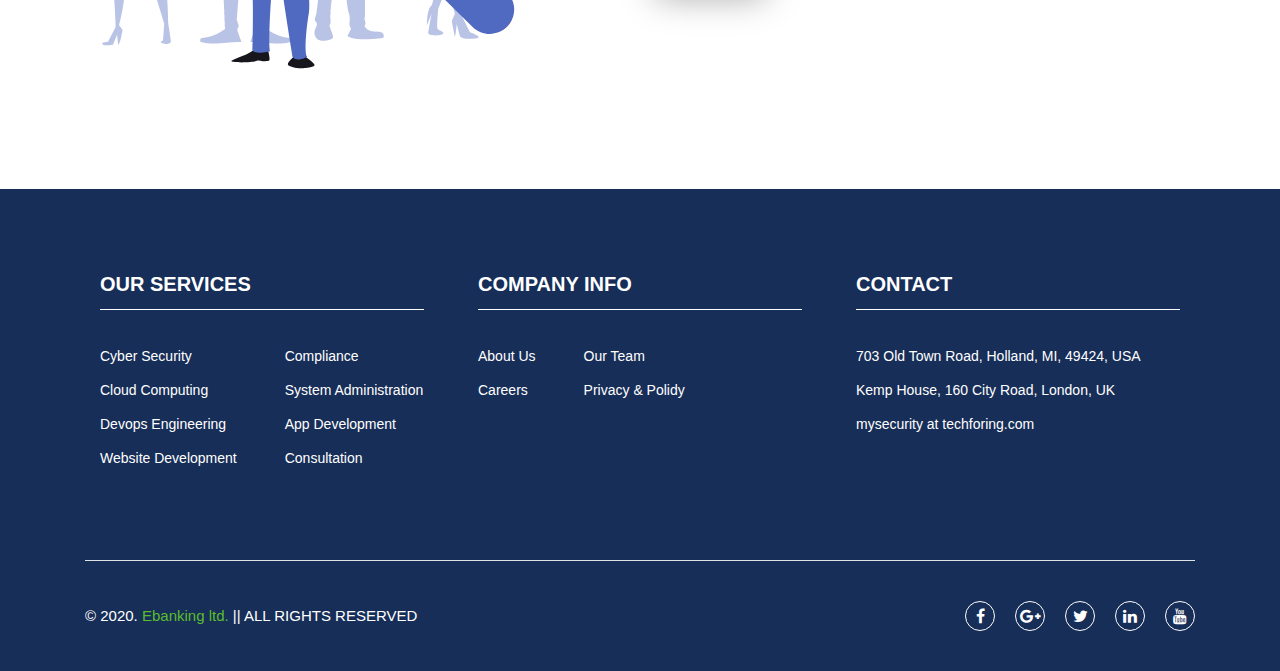
==== commit ab8a4c8b: "some style change" ====
--- a/about.html
+++ b/about.html
@@ -53,9 +53,6 @@
                                 <li>
                                     <a href="contact.html" class="ploor-link">Contact Us</a>
                                 </li>
-                                <li>
-                                    <a href="login.html" class="btn">Login</a>
-                                </li>
                             </ul>
                         </div>
                         <div class="mobile-bar">
--- a/assets/css/plane.css
+++ b/assets/css/plane.css
@@ -456,10 +456,8 @@
             right: auto;
             left: 0;
             width: 100%; }
-        header .header-bg .header-item .header-menu .main-menu ul.menu-list li:last-child a:hover {
-          color: #fff; }
-        header .header-bg .header-item .header-menu .main-menu ul.menu-list li:last-child a::after {
-          content: none; }
+        header .header-bg .header-item .header-menu .main-menu ul.menu-list li:last-child a {
+          padding-right: 0; }
         header .header-bg .header-item .header-menu .main-menu ul.menu-list li::before {
           top: 50%;
           left: -10%;
@@ -751,6 +749,9 @@
           @media (min-width: 1200px) {
             .feature-area .section-wrapper .tab-content .tab-pane .feature-item .feature-content .content-thumb {
               padding-bottom: 0; } }
+          @media (max-width: 425px) {
+            .feature-area .section-wrapper .tab-content .tab-pane .feature-item .feature-content .content-thumb {
+              text-align: center; } }
         .feature-area .section-wrapper .tab-content .tab-pane .feature-item .feature-content ul.content-list {
           margin: 0;
           padding-left: 0;
@@ -1474,36 +1475,6 @@
 .bg-authentication {
   background-color: #EFF2F7; }
 
-.back-menu h6 i {
-  -webkit-animation: bounce-down 1.9s infinite;
-  animation: bounce-down 1.9s infinite; }
-
-@-webkit-keyframes bounce-down {
-  0% {
-    opacity: 0;
-    -webkit-transform: translateX(20px);
-    transform: translateX(20px); }
-  50% {
-    opacity: 1;
-    -webkit-transform: translateX(0);
-    transform: translateX(0); }
-  100% {
-    opacity: 0;
-    -webkit-transform: translateX(5px);
-    transform: translateX(5px); } }
-@keyframes bounce-down {
-  0% {
-    opacity: 0;
-    -webkit-transform: translateX(20px);
-    transform: translateX(20px); }
-  50% {
-    opacity: 1;
-    -webkit-transform: translateX(0);
-    transform: translateX(0); }
-  100% {
-    opacity: 0;
-    -webkit-transform: translateX(5px);
-    transform: translateX(5px); } }
 .scrollToTop {
   position: fixed;
   bottom: -30%;
